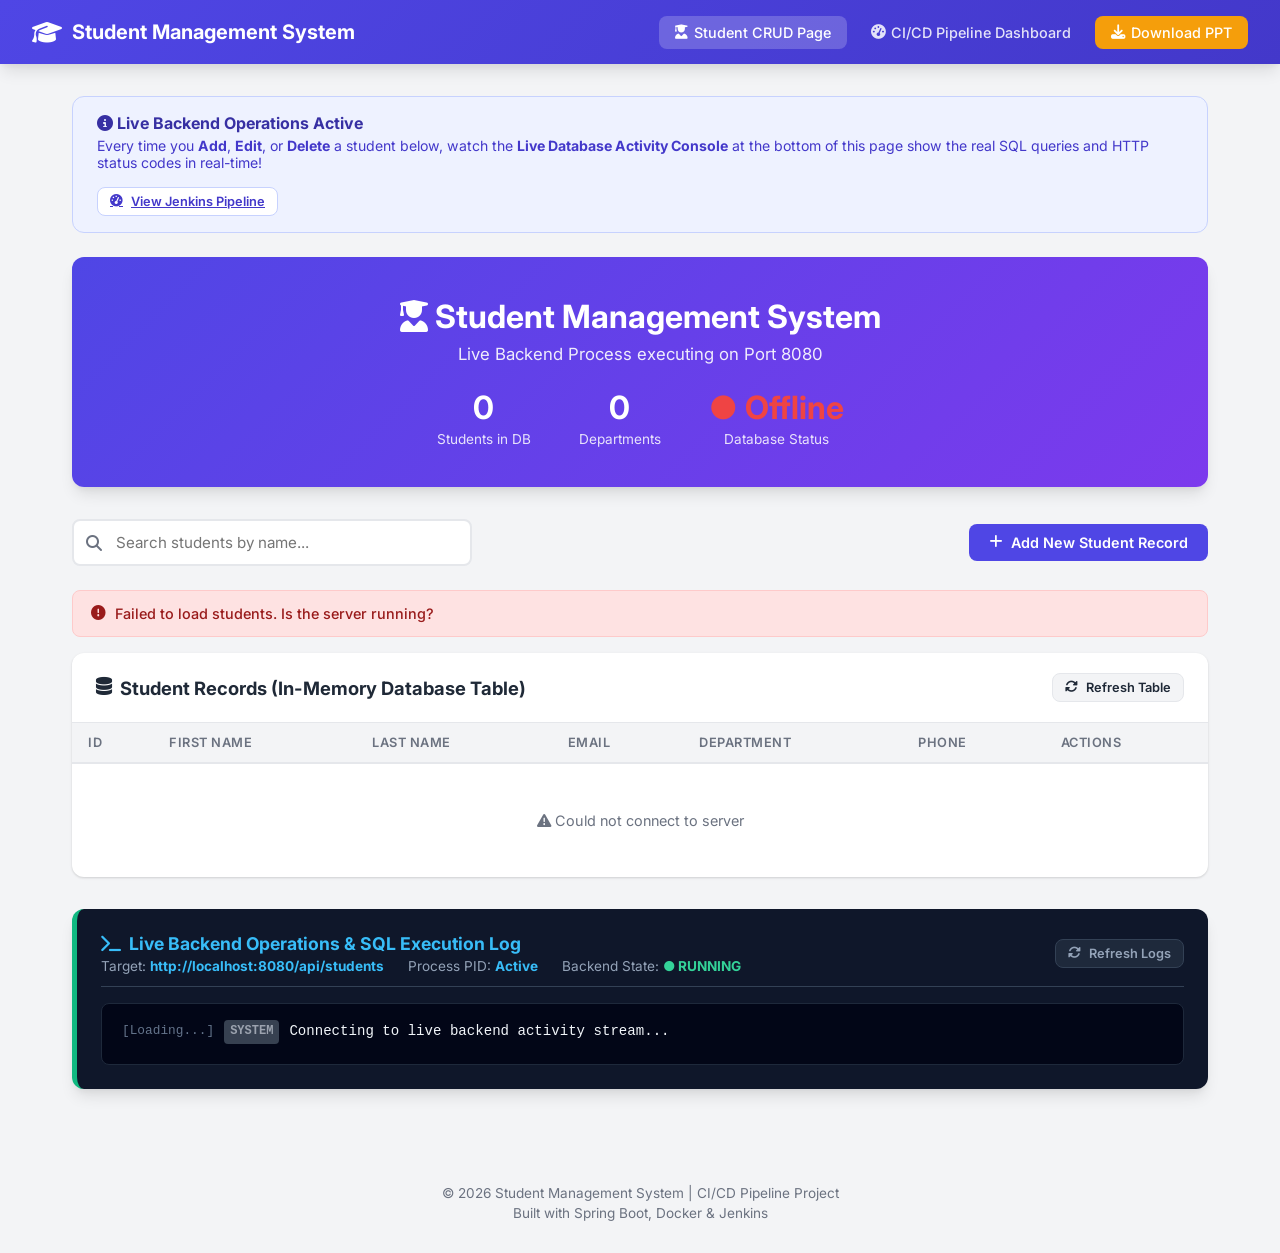
==== src/main/resources/static/index.html @ b0d75964 "feat: Automated CI/CD Pipeline for Student Management System" ====
<!DOCTYPE html>
<html lang="en">

<head>
    <meta charset="UTF-8">
    <meta name="viewport" content="width=device-width, initial-scale=1.0">
    <title>Student Management System - Live Operations Inspector</title>
    <link rel="stylesheet" href="css/style.css">
    <link href="https://fonts.googleapis.com/css2?family=Inter:wght@300;400;500;600;700&display=swap" rel="stylesheet">
    <link rel="stylesheet" href="https://cdnjs.cloudflare.com/ajax/libs/font-awesome/6.4.0/css/all.min.css">
    <style>
        .banner-guide {
            background: #eef2ff;
            border: 1px solid #c7d2fe;
            border-radius: var(--radius);
            padding: 1rem 1.5rem;
            margin-bottom: 1.5rem;
            display: flex;
            align-items: center;
            justify-content: space-between;
            flex-wrap: wrap;
            gap: 1rem;
        }

        .activity-card {
            background: #0f172a;
            color: #e2e8f0;
            border-radius: var(--radius);
            padding: 1.5rem;
            margin-top: 2rem;
            box-shadow: var(--shadow-lg);
            border-left: 5px solid #10b981;
        }

        .activity-header {
            display: flex;
            justify-content: space-between;
            align-items: center;
            margin-bottom: 1rem;
            border-bottom: 1px solid #334155;
            padding-bottom: 0.75rem;
        }

        .activity-header h3 {
            font-size: 1.1rem;
            color: #38bdf8;
            display: flex;
            align-items: center;
            gap: 8px;
        }

        .activity-terminal {
            font-family: 'Consolas', 'Courier New', monospace;
            font-size: 0.88rem;
            line-height: 1.7;
            background: #020617;
            border-radius: 8px;
            padding: 1rem 1.25rem;
            max-height: 250px;
            overflow-y: auto;
            border: 1px solid #1e293b;
        }

        .activity-item {
            margin-bottom: 4px;
            display: flex;
            gap: 10px;
        }

        .act-time {
            color: #64748b;
            font-size: 0.8rem;
        }

        .act-tag {
            padding: 1px 6px;
            border-radius: 4px;
            font-size: 0.75rem;
            font-weight: bold;
        }

        .act-tag.INSERT {
            background: #065f46;
            color: #34d399;
        }

        .act-tag.UPDATE {
            background: #78350f;
            color: #fbbf24;
        }

        .act-tag.DELETE {
            background: #881337;
            color: #fb7185;
        }

        .act-tag.SELECT {
            background: #1e3a8a;
            color: #60a5fa;
        }

        .act-tag.SYSTEM {
            background: #374151;
            color: #9ca3af;
        }

        .act-tag.SEARCH {
            background: #4c1d95;
            color: #c084fc;
        }

        .act-tag.VALIDATION {
            background: #7f1d1d;
            color: #f87171;
        }

        .act-msg {
            color: #f1f5f9;
            flex: 1;
        }

        .runtime-info {
            display: flex;
            gap: 1.5rem;
            font-size: 0.85rem;
            color: #94a3b8;
        }

        .runtime-info span strong {
            color: #38bdf8;
        }
    </style>
</head>

<body>
    <!-- Navigation -->
    <nav class="navbar">
        <div class="nav-brand">
            <i class="fas fa-graduation-cap"></i>
            <span>Student Management System</span>
        </div>
        <div class="nav-links">
            <a href="index.html" class="active"><i class="fas fa-user-graduate"></i> Student CRUD Page</a>
            <a href="dashboard.html"><i class="fas fa-tachometer-alt"></i> CI/CD Pipeline Dashboard</a>
            <a href="Automated_CICD_Pipeline_DevOps_Project.pptx" download class="btn btn-warning btn-sm"
                style="color: #fff; text-decoration: none;"><i class="fas fa-download"></i> Download PPT</a>
        </div>
    </nav>

    <div class="container">
        <!-- Explanatory Banner -->
        <div class="banner-guide">
            <div>
                <strong style="color: #3730a3;"><i class="fas fa-info-circle"></i> Live Backend Operations
                    Active</strong>
                <p style="color: #4338ca; font-size: 0.88rem; margin: 4px 0 0 0;">
                    Every time you <strong>Add</strong>, <strong>Edit</strong>, or <strong>Delete</strong> a student
                    below, watch the <strong>Live Database Activity Console</strong> at the bottom of this page show the
                    real SQL queries and HTTP status codes in real-time!
                </p>
            </div>
            <a href="dashboard.html" class="btn btn-secondary btn-sm"
                style="background:#fff; color:#4338ca; border-color:#c7d2fe;">
                <i class="fas fa-tachometer-alt"></i> View Jenkins Pipeline
            </a>
        </div>

        <!-- Header Section -->
        <div class="hero">
            <h1><i class="fas fa-user-graduate"></i> Student Management System</h1>
            <p>Live Backend Process executing on Port 8080</p>
            <div class="stats-bar">
                <div class="stat-item">
                    <span class="stat-number" id="totalStudents">0</span>
                    <span class="stat-label">Students in DB</span>
                </div>
                <div class="stat-item">
                    <span class="stat-number" id="totalDepartments">0</span>
                    <span class="stat-label">Departments</span>
                </div>
                <div class="stat-item">
                    <span class="stat-number" id="appStatus">●</span>
                    <span class="stat-label">Database Status</span>
                </div>
            </div>
        </div>

        <!-- Search & Actions Bar -->
        <div class="action-bar">
            <div class="search-box">
                <i class="fas fa-search"></i>
                <input type="text" id="searchInput" placeholder="Search students by name..." onkeyup="searchStudents()">
            </div>
            <button class="btn btn-primary" onclick="openModal()">
                <i class="fas fa-plus"></i> Add New Student Record
            </button>
        </div>

        <!-- Alert Messages -->
        <div id="alertContainer"></div>

        <!-- Students Table -->
        <div class="card">
            <div class="card-header">
                <h2><i class="fas fa-database"></i> Student Records (In-Memory Database Table)</h2>
                <button class="btn btn-secondary btn-sm" onclick="loadStudents()">
                    <i class="fas fa-sync-alt"></i> Refresh Table
                </button>
            </div>
            <div class="table-container">
                <table id="studentsTable">
                    <thead>
                        <tr>
                            <th>ID</th>
                            <th>First Name</th>
                            <th>Last Name</th>
                            <th>Email</th>
                            <th>Department</th>
                            <th>Phone</th>
                            <th>Actions</th>
                        </tr>
                    </thead>
                    <tbody id="studentsTableBody">
                        <tr>
                            <td colspan="7" class="loading">
                                <i class="fas fa-spinner fa-spin"></i> Loading students...
                            </td>
                        </tr>
                    </tbody>
                </table>
            </div>
        </div>

        <!-- NEW: Live Backend & Database Operations Inspector -->
        <div class="activity-card">
            <div class="activity-header">
                <div>
                    <h3><i class="fas fa-terminal"></i> Live Backend Operations & SQL Execution Log</h3>
                    <div class="runtime-info" style="margin-top: 4px;">
                        <span>Target: <strong>http://localhost:8080/api/students</strong></span>
                        <span>Process PID: <strong id="procPid">Active</strong></span>
                        <span>Backend State: <strong style="color: #34d399;">● RUNNING</strong></span>
                    </div>
                </div>
                <button class="btn btn-secondary btn-sm"
                    style="background:#1e293b; color:#94a3b8; border:1px solid #334155;" onclick="loadActivityLogs()">
                    <i class="fas fa-sync-alt"></i> Refresh Logs
                </button>
            </div>
            <div class="activity-terminal" id="activityTerminal">
                <div class="activity-item">
                    <span class="act-time">[Loading...]</span>
                    <span class="act-tag SYSTEM">SYSTEM</span>
                    <span class="act-msg">Connecting to live backend activity stream...</span>
                </div>
            </div>
        </div>
    </div>

    <!-- Modal: Add/Edit Student -->
    <div id="studentModal" class="modal">
        <div class="modal-content">
            <div class="modal-header">
                <h3 id="modalTitle"><i class="fas fa-user-plus"></i> Add New Student</h3>
                <button class="close-btn" onclick="closeModal()">&times;</button>
            </div>
            <form id="studentForm" onsubmit="handleSubmit(event)">
                <input type="hidden" id="studentId">
                <div class="form-row">
                    <div class="form-group">
                        <label for="firstName"><i class="fas fa-user"></i> First Name *</label>
                        <input type="text" id="firstName" required minlength="2" maxlength="50" placeholder="e.g. John">
                    </div>
                    <div class="form-group">
                        <label for="lastName"><i class="fas fa-user"></i> Last Name *</label>
                        <input type="text" id="lastName" required minlength="2" maxlength="50" placeholder="e.g. Smith">
                    </div>
                </div>
                <div class="form-group">
                    <label for="email"><i class="fas fa-envelope"></i> Email *</label>
                    <input type="email" id="email" required placeholder="e.g. john.smith@email.com">
                </div>
                <div class="form-row">
                    <div class="form-group">
                        <label for="department"><i class="fas fa-building"></i> Department</label>
                        <select id="department">
                            <option value="">Select Department</option>
                            <option value="Computer Science">Computer Science</option>
                            <option value="Electronics">Electronics</option>
                            <option value="Mechanical">Mechanical</option>
                            <option value="Civil">Civil</option>
                            <option value="Electrical">Electrical</option>
                            <option value="Information Technology">Information Technology</option>
                        </select>
                    </div>
                    <div class="form-group">
                        <label for="phone"><i class="fas fa-phone"></i> Phone</label>
                        <input type="tel" id="phone" maxlength="20" placeholder="e.g. 9876543210">
                    </div>
                </div>
                <div class="form-actions">
                    <button type="button" class="btn btn-secondary" onclick="closeModal()">Cancel</button>
                    <button type="submit" class="btn btn-primary" id="submitBtn">
                        <i class="fas fa-save"></i> Save Student Record
                    </button>
                </div>
            </form>
        </div>
    </div>

    <!-- Footer -->
    <footer class="footer">
        <p>&copy; 2026 Student Management System | CI/CD Pipeline Project</p>
        <p>Built with Spring Boot, Docker & Jenkins</p>
    </footer>

    <script src="js/app.js"></script>
    <script>
        // Poll for backend activity logs every 2 seconds
        async function loadActivityLogs() {
            try {
                const res = await fetch('/api/activity');
                const data = await res.json();
                if (data.success && data.logs) {
                    if (data.pid) document.getElementById('procPid').textContent = data.pid;
                    const terminal = document.getElementById('activityTerminal');
                    terminal.innerHTML = data.logs.map(log => `
                        <div class="activity-item">
                            <span class="act-time">[${log.timestamp}]</span>
                            <span class="act-tag ${log.type}">${log.type}</span>
                            <span class="act-msg">${escapeHtml(log.message)}</span>
                        </div>
                    `).join('');
                }
            } catch (e) {
                console.error("Activity poll error:", e);
            }
        }
        setInterval(loadActivityLogs, 2000);
        document.addEventListener('DOMContentLoaded', loadActivityLogs);
    </script>
</body>

</html>
---- src/main/resources/static/css/style.css ----
/* ============================================
   STUDENT MANAGEMENT SYSTEM - STYLES
   ============================================ */

:root {
    --primary: #4f46e5;
    --primary-dark: #4338ca;
    --primary-light: #e0e7ff;
    --success: #10b981;
    --success-light: #d1fae5;
    --danger: #ef4444;
    --danger-light: #fee2e2;
    --warning: #f59e0b;
    --warning-light: #fef3c7;
    --info: #3b82f6;
    --info-light: #dbeafe;
    --dark: #1f2937;
    --gray: #6b7280;
    --gray-light: #f3f4f6;
    --white: #ffffff;
    --border: #e5e7eb;
    --shadow: 0 1px 3px rgba(0,0,0,0.1), 0 1px 2px rgba(0,0,0,0.06);
    --shadow-lg: 0 10px 15px -3px rgba(0,0,0,0.1), 0 4px 6px -2px rgba(0,0,0,0.05);
    --radius: 12px;
    --radius-sm: 8px;
}

* {
    margin: 0;
    padding: 0;
    box-sizing: border-box;
}

body {
    font-family: 'Inter', -apple-system, BlinkMacSystemFont, sans-serif;
    background: var(--gray-light);
    color: var(--dark);
    min-height: 100vh;
}

/* ---- Navbar ---- */
.navbar {
    background: linear-gradient(135deg, var(--primary), var(--primary-dark));
    color: white;
    padding: 0 2rem;
    display: flex;
    justify-content: space-between;
    align-items: center;
    height: 64px;
    box-shadow: var(--shadow-lg);
    position: sticky;
    top: 0;
    z-index: 100;
}

.nav-brand {
    display: flex;
    align-items: center;
    gap: 10px;
    font-size: 1.25rem;
    font-weight: 700;
}

.nav-brand i { font-size: 1.5rem; }

.nav-links {
    display: flex;
    gap: 8px;
}

.nav-links a {
    color: rgba(255,255,255,0.85);
    text-decoration: none;
    padding: 8px 16px;
    border-radius: var(--radius-sm);
    font-size: 0.9rem;
    font-weight: 500;
    transition: all 0.2s;
    display: flex;
    align-items: center;
    gap: 6px;
}

.nav-links a:hover, .nav-links a.active {
    background: rgba(255,255,255,0.2);
    color: white;
}

/* ---- Container ---- */
.container {
    max-width: 1200px;
    margin: 0 auto;
    padding: 2rem;
}

/* ---- Hero Section ---- */
.hero {
    background: linear-gradient(135deg, var(--primary), #7c3aed);
    color: white;
    border-radius: var(--radius);
    padding: 2.5rem;
    margin-bottom: 2rem;
    text-align: center;
    box-shadow: var(--shadow-lg);
}

.hero h1 {
    font-size: 2rem;
    margin-bottom: 0.5rem;
}

.hero p {
    opacity: 0.9;
    font-size: 1.05rem;
    margin-bottom: 1.5rem;
}

.stats-bar {
    display: flex;
    justify-content: center;
    gap: 3rem;
    margin-top: 1rem;
}

.stat-item {
    display: flex;
    flex-direction: column;
    align-items: center;
}

.stat-number {
    font-size: 2rem;
    font-weight: 700;
}

.stat-label {
    font-size: 0.85rem;
    opacity: 0.85;
    margin-top: 4px;
}

/* ---- Action Bar ---- */
.action-bar {
    display: flex;
    justify-content: space-between;
    align-items: center;
    margin-bottom: 1.5rem;
    gap: 1rem;
    flex-wrap: wrap;
}

.search-box {
    position: relative;
    flex: 1;
    max-width: 400px;
}

.search-box i {
    position: absolute;
    left: 14px;
    top: 50%;
    transform: translateY(-50%);
    color: var(--gray);
}

.search-box input {
    width: 100%;
    padding: 12px 14px 12px 42px;
    border: 2px solid var(--border);
    border-radius: var(--radius-sm);
    font-size: 0.95rem;
    outline: none;
    transition: border-color 0.2s;
    font-family: inherit;
}

.search-box input:focus {
    border-color: var(--primary);
}

/* ---- Buttons ---- */
.btn {
    display: inline-flex;
    align-items: center;
    gap: 8px;
    padding: 10px 20px;
    border: none;
    border-radius: var(--radius-sm);
    font-size: 0.9rem;
    font-weight: 600;
    cursor: pointer;
    transition: all 0.2s;
    font-family: inherit;
}

.btn-primary {
    background: var(--primary);
    color: white;
}

.btn-primary:hover { background: var(--primary-dark); }

.btn-secondary {
    background: var(--gray-light);
    color: var(--dark);
    border: 1px solid var(--border);
}

.btn-secondary:hover { background: var(--border); }

.btn-success { background: var(--success); color: white; }
.btn-success:hover { background: #059669; }

.btn-danger { background: var(--danger); color: white; }
.btn-danger:hover { background: #dc2626; }

.btn-warning { background: var(--warning); color: white; }
.btn-warning:hover { background: #d97706; }

.btn-sm { padding: 6px 12px; font-size: 0.8rem; }

.btn-icon {
    width: 34px;
    height: 34px;
    padding: 0;
    display: inline-flex;
    align-items: center;
    justify-content: center;
    border-radius: 8px;
}

/* ---- Card ---- */
.card {
    background: white;
    border-radius: var(--radius);
    box-shadow: var(--shadow);
    overflow: hidden;
}

.card-header {
    display: flex;
    justify-content: space-between;
    align-items: center;
    padding: 1.25rem 1.5rem;
    border-bottom: 1px solid var(--border);
}

.card-header h2 {
    font-size: 1.15rem;
    display: flex;
    align-items: center;
    gap: 8px;
}

/* ---- Table ---- */
.table-container { overflow-x: auto; }

table {
    width: 100%;
    border-collapse: collapse;
}

thead th {
    background: var(--gray-light);
    padding: 12px 16px;
    text-align: left;
    font-size: 0.8rem;
    font-weight: 600;
    text-transform: uppercase;
    letter-spacing: 0.5px;
    color: var(--gray);
    border-bottom: 2px solid var(--border);
}

tbody td {
    padding: 14px 16px;
    border-bottom: 1px solid var(--border);
    font-size: 0.9rem;
}

tbody tr:hover { background: #f9fafb; }

tbody tr:last-child td { border-bottom: none; }

.loading {
    text-align: center;
    padding: 3rem !important;
    color: var(--gray);
    font-size: 1rem;
}

.no-data {
    text-align: center;
    padding: 3rem !important;
    color: var(--gray);
}

.action-buttons {
    display: flex;
    gap: 6px;
}

/* ---- Modal ---- */
.modal {
    display: none;
    position: fixed;
    top: 0;
    left: 0;
    width: 100%;
    height: 100%;
    background: rgba(0,0,0,0.5);
    z-index: 1000;
    justify-content: center;
    align-items: center;
    backdrop-filter: blur(4px);
}

.modal.active { display: flex; }

.modal-content {
    background: white;
    border-radius: var(--radius);
    width: 90%;
    max-width: 600px;
    max-height: 90vh;
    overflow-y: auto;
    box-shadow: var(--shadow-lg);
    animation: slideIn 0.3s ease;
}

@keyframes slideIn {
    from { transform: translateY(-20px); opacity: 0; }
    to { transform: translateY(0); opacity: 1; }
}

.modal-header {
    display: flex;
    justify-content: space-between;
    align-items: center;
    padding: 1.25rem 1.5rem;
    border-bottom: 1px solid var(--border);
}

.modal-header h3 {
    display: flex;
    align-items: center;
    gap: 8px;
    font-size: 1.15rem;
}

.close-btn {
    background: none;
    border: none;
    font-size: 1.5rem;
    cursor: pointer;
    color: var(--gray);
    width: 36px;
    height: 36px;
    border-radius: 8px;
    display: flex;
    align-items: center;
    justify-content: center;
    transition: all 0.2s;
}

.close-btn:hover {
    background: var(--gray-light);
    color: var(--dark);
}

/* ---- Form ---- */
form { padding: 1.5rem; }

.form-row {
    display: grid;
    grid-template-columns: 1fr 1fr;
    gap: 1rem;
}

.form-group {
    margin-bottom: 1rem;
}

.form-group label {
    display: block;
    margin-bottom: 6px;
    font-size: 0.85rem;
    font-weight: 600;
    color: var(--dark);
}

.form-group label i {
    color: var(--primary);
    margin-right: 4px;
}

.form-group input,
.form-group select {
    width: 100%;
    padding: 10px 14px;
    border: 2px solid var(--border);
    border-radius: var(--radius-sm);
    font-size: 0.9rem;
    outline: none;
    transition: border-color 0.2s;
    font-family: inherit;
}

.form-group input:focus,
.form-group select:focus {
    border-color: var(--primary);
}

.form-actions {
    display: flex;
    justify-content: flex-end;
    gap: 10px;
    margin-top: 1rem;
    padding-top: 1rem;
    border-top: 1px solid var(--border);
}

/* ---- Alerts ---- */
.alert {
    padding: 14px 18px;
    border-radius: var(--radius-sm);
    margin-bottom: 1rem;
    display: flex;
    align-items: center;
    gap: 10px;
    font-size: 0.9rem;
    font-weight: 500;
    animation: slideIn 0.3s ease;
}

.alert-success { background: var(--success-light); color: #065f46; border: 1px solid #a7f3d0; }
.alert-danger  { background: var(--danger-light);  color: #991b1b; border: 1px solid #fecaca; }
.alert-warning { background: var(--warning-light); color: #92400e; border: 1px solid #fde68a; }
.alert-info    { background: var(--info-light);    color: #1e40af; border: 1px solid #bfdbfe; }

/* ---- Footer ---- */
.footer {
    text-align: center;
    padding: 2rem;
    color: var(--gray);
    font-size: 0.85rem;
    margin-top: 2rem;
}

.footer p + p { margin-top: 4px; }

/* ---- Responsive ---- */
@media (max-width: 768px) {
    .container { padding: 1rem; }
    .hero { padding: 1.5rem; }
    .hero h1 { font-size: 1.5rem; }
    .stats-bar { gap: 1.5rem; }
    .stat-number { font-size: 1.5rem; }
    .action-bar { flex-direction: column; }
    .search-box { max-width: 100%; }
    .form-row { grid-template-columns: 1fr; }
    .navbar { padding: 0 1rem; }
    .nav-brand span { display: none; }
}

/* ============================================
   DASHBOARD STYLES
   ============================================ */

.dashboard-grid {
    display: grid;
    grid-template-columns: repeat(auto-fit, minmax(280px, 1fr));
    gap: 1.5rem;
    margin-bottom: 2rem;
}

.dash-card {
    background: white;
    border-radius: var(--radius);
    padding: 1.5rem;
    box-shadow: var(--shadow);
    border-left: 4px solid var(--primary);
}

.dash-card.success { border-left-color: var(--success); }
.dash-card.danger  { border-left-color: var(--danger); }
.dash-card.warning { border-left-color: var(--warning); }
.dash-card.info    { border-left-color: var(--info); }

.dash-card-header {
    display: flex;
    justify-content: space-between;
    align-items: center;
    margin-bottom: 1rem;
}

.dash-card-header h3 {
    font-size: 0.9rem;
    color: var(--gray);
    font-weight: 600;
    text-transform: uppercase;
    letter-spacing: 0.5px;
}

.dash-card-value {
    font-size: 1.8rem;
    font-weight: 700;
    color: var(--dark);
}

.dash-card-icon {
    width: 48px;
    height: 48px;
    border-radius: 12px;
    display: flex;
    align-items: center;
    justify-content: center;
    font-size: 1.3rem;
}

.dash-card-icon.bg-primary { background: var(--primary-light); color: var(--primary); }
.dash-card-icon.bg-success { background: var(--success-light); color: var(--success); }
.dash-card-icon.bg-danger  { background: var(--danger-light);  color: var(--danger); }
.dash-card-icon.bg-warning { background: var(--warning-light); color: var(--warning); }
.dash-card-icon.bg-info    { background: var(--info-light);    color: var(--info); }

.status-badge {
    display: inline-flex;
    align-items: center;
    gap: 6px;
    padding: 4px 12px;
    border-radius: 20px;
    font-size: 0.8rem;
    font-weight: 600;
}

.status-badge.success { background: var(--success-light); color: #065f46; }
.status-badge.danger  { background: var(--danger-light);  color: #991b1b; }
.status-badge.warning { background: var(--warning-light); color: #92400e; }
.status-badge.running { background: var(--info-light);    color: #1e40af; }

.pipeline-stage {
    display: flex;
    align-items: center;
    padding: 10px 0;
    border-bottom: 1px solid var(--border);
}

.pipeline-stage:last-child { border-bottom: none; }

.pipeline-stage .stage-icon {
    width: 32px;
    height: 32px;
    border-radius: 50%;
    display: flex;
    align-items: center;
    justify-content: center;
    margin-right: 12px;
    font-size: 0.8rem;
    color: white;
    flex-shrink: 0;
}

.stage-icon.success { background: var(--success); }
.stage-icon.danger  { background: var(--danger); }
.stage-icon.warning { background: var(--warning); }
.stage-icon.running { background: var(--info); }
.stage-icon.pending { background: var(--gray); }

.stage-info { flex: 1; }
.stage-name { font-weight: 600; font-size: 0.9rem; }
.stage-duration { font-size: 0.8rem; color: var(--gray); }

.log-viewer {
    background: #1e1e1e;
    color: #d4d4d4;
    border-radius: var(--radius-sm);
    padding: 1rem;
    font-family: 'Courier New', monospace;
    font-size: 0.8rem;
    line-height: 1.6;
    max-height: 300px;
    overflow-y: auto;
}

.log-line { padding: 2px 0; }
.log-line .timestamp { color: #6a9955; }
.log-line .level-info  { color: #3b82f6; }
.log-line .level-success { color: #10b981; }
.log-line .level-error { color: #ef4444; }
.log-line .level-warn  { color: #f59e0b; }

.build-history-item {
    display: flex;
    align-items: center;
    padding: 10px 0;
    border-bottom: 1px solid var(--border);
    gap: 12px;
}

.build-history-item:last-child { border-bottom: none; }

.build-number {
    font-weight: 700;
    color: var(--primary);
    min-width: 50px;
}
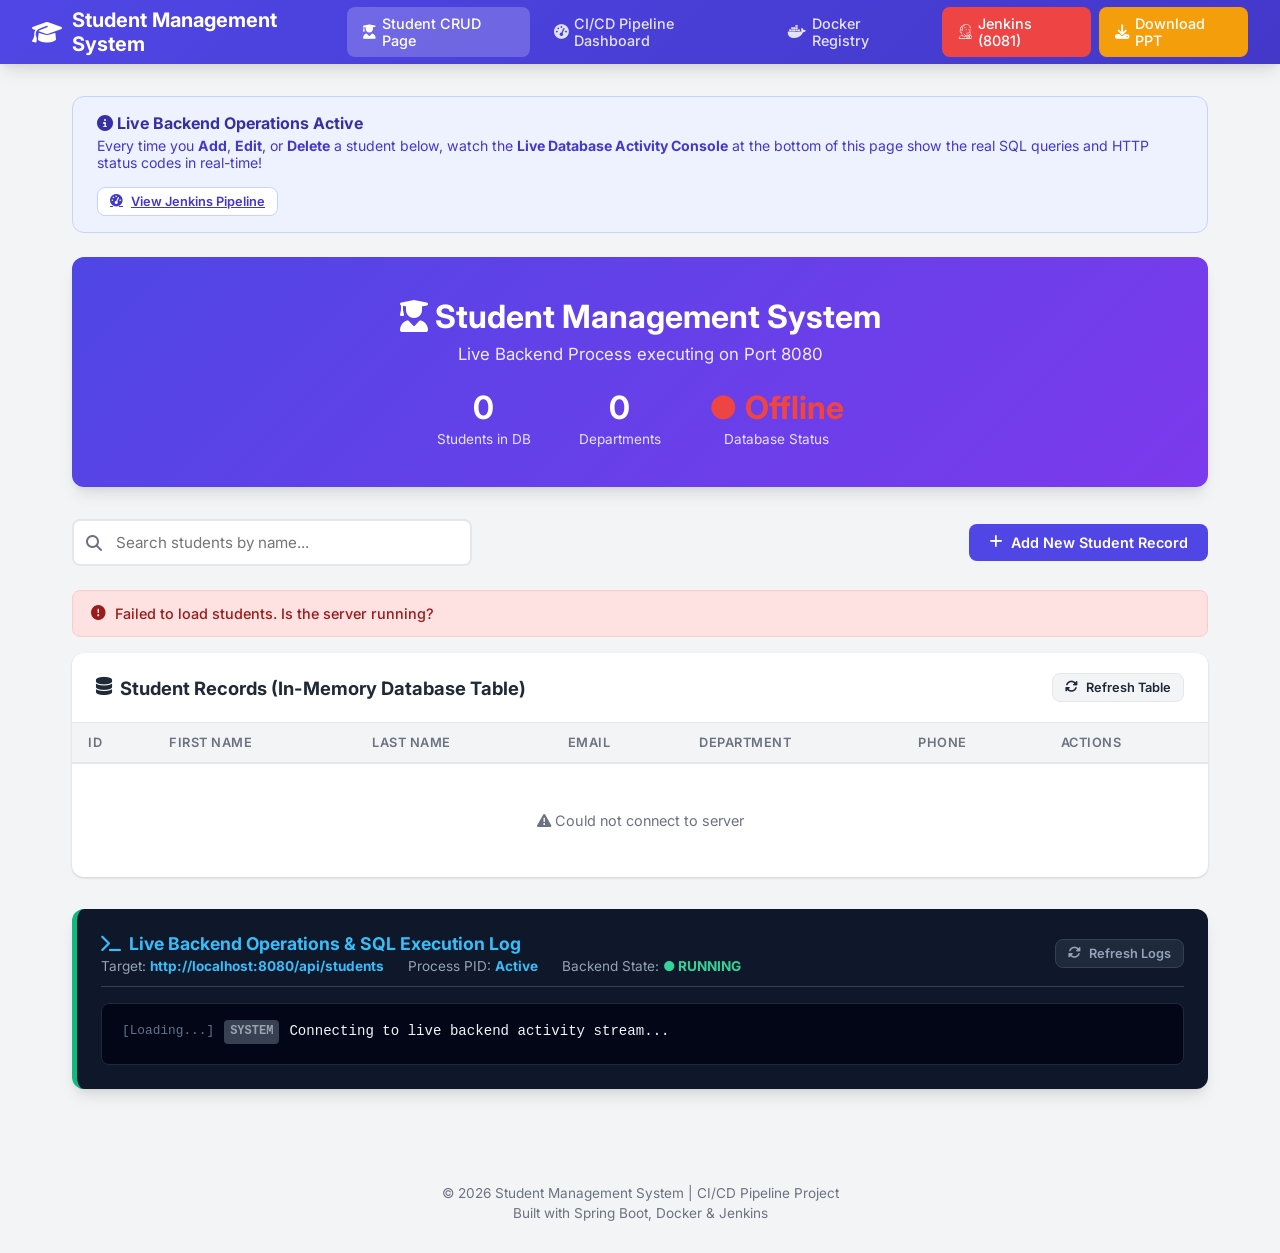
==== commit d6de1a7e: "feat(docker): add live Docker Hub registry explorer and container runtime dashboard" ====
--- a/src/main/resources/static/index.html
+++ b/src/main/resources/static/index.html
@@ -142,6 +142,8 @@
         <div class="nav-links">
             <a href="index.html" class="active"><i class="fas fa-user-graduate"></i> Student CRUD Page</a>
             <a href="dashboard.html"><i class="fas fa-tachometer-alt"></i> CI/CD Pipeline Dashboard</a>
+            <a href="registry.html"><i class="fab fa-docker"></i> Docker Registry</a>
+            <a href="http://localhost:8081" target="_blank" class="btn btn-sm" style="background:#ef4444; color:#fff; text-decoration:none;"><i class="fab fa-jenkins"></i> Jenkins (8081)</a>
             <a href="Automated_CICD_Pipeline_DevOps_Project.pptx" download class="btn btn-warning btn-sm"
                 style="color: #fff; text-decoration: none;"><i class="fas fa-download"></i> Download PPT</a>
         </div>
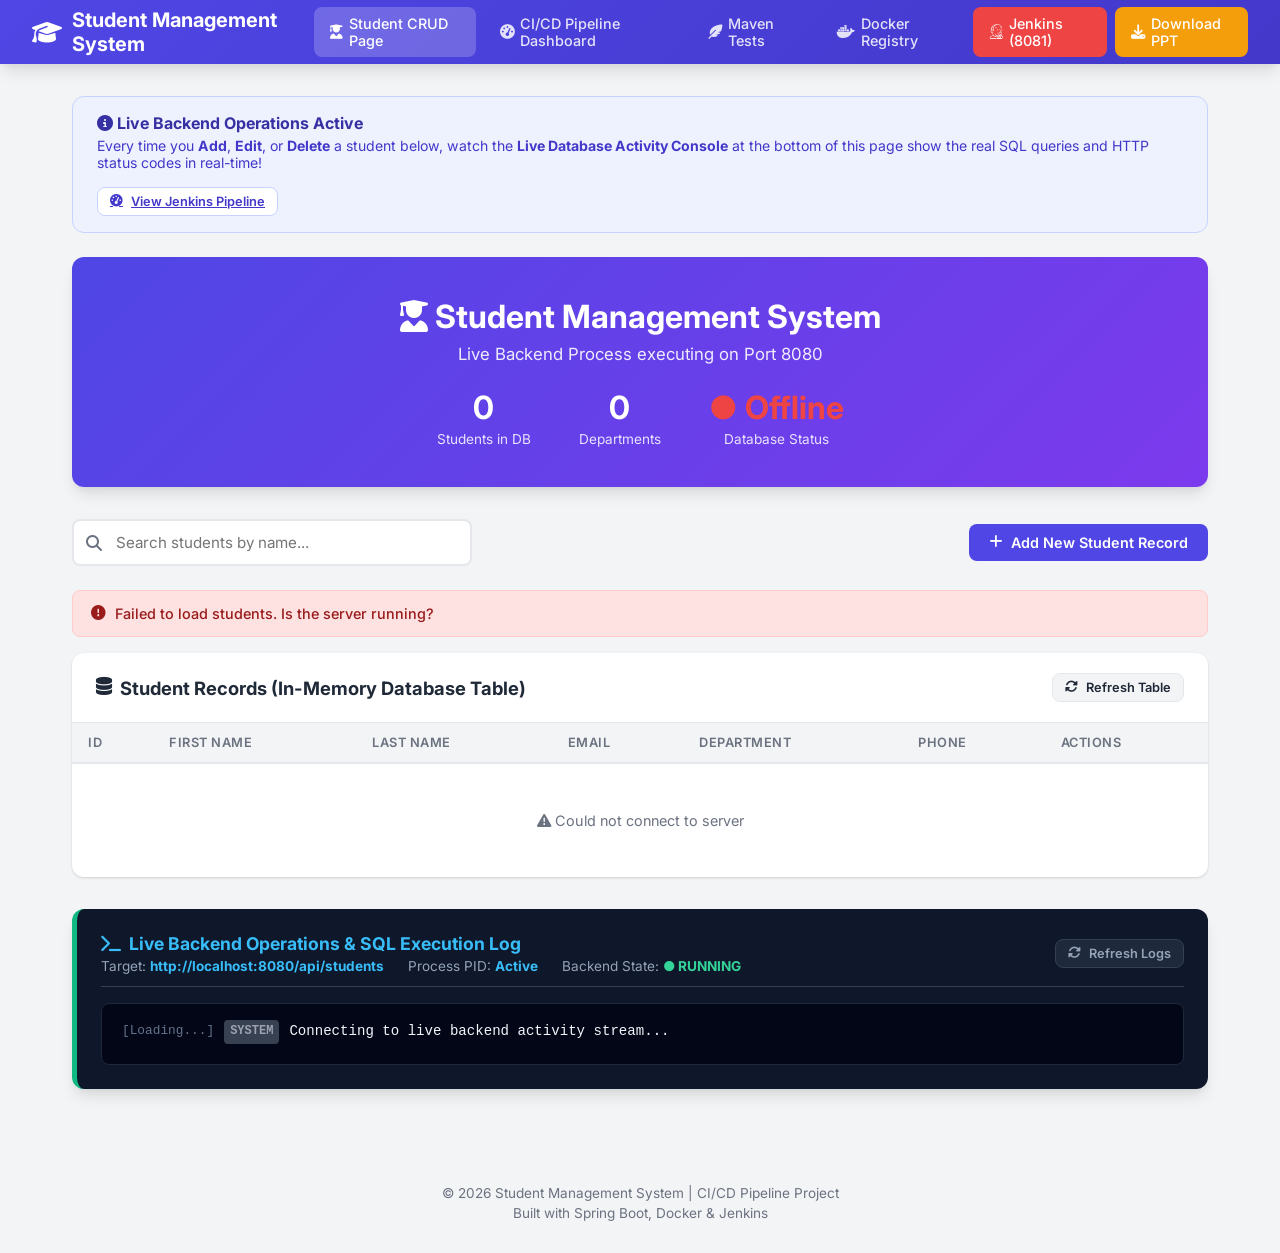
==== commit eca725b9: "feat(maven): add live Apache Maven and JUnit 5 test report suite to CI/CD pipeline" ====
--- a/src/main/resources/static/index.html
+++ b/src/main/resources/static/index.html
@@ -142,6 +142,7 @@
         <div class="nav-links">
             <a href="index.html" class="active"><i class="fas fa-user-graduate"></i> Student CRUD Page</a>
             <a href="dashboard.html"><i class="fas fa-tachometer-alt"></i> CI/CD Pipeline Dashboard</a>
+            <a href="maven.html"><i class="fas fa-feather-alt"></i> Maven Tests</a>
             <a href="registry.html"><i class="fab fa-docker"></i> Docker Registry</a>
             <a href="http://localhost:8081" target="_blank" class="btn btn-sm" style="background:#ef4444; color:#fff; text-decoration:none;"><i class="fab fa-jenkins"></i> Jenkins (8081)</a>
             <a href="Automated_CICD_Pipeline_DevOps_Project.pptx" download class="btn btn-warning btn-sm"
